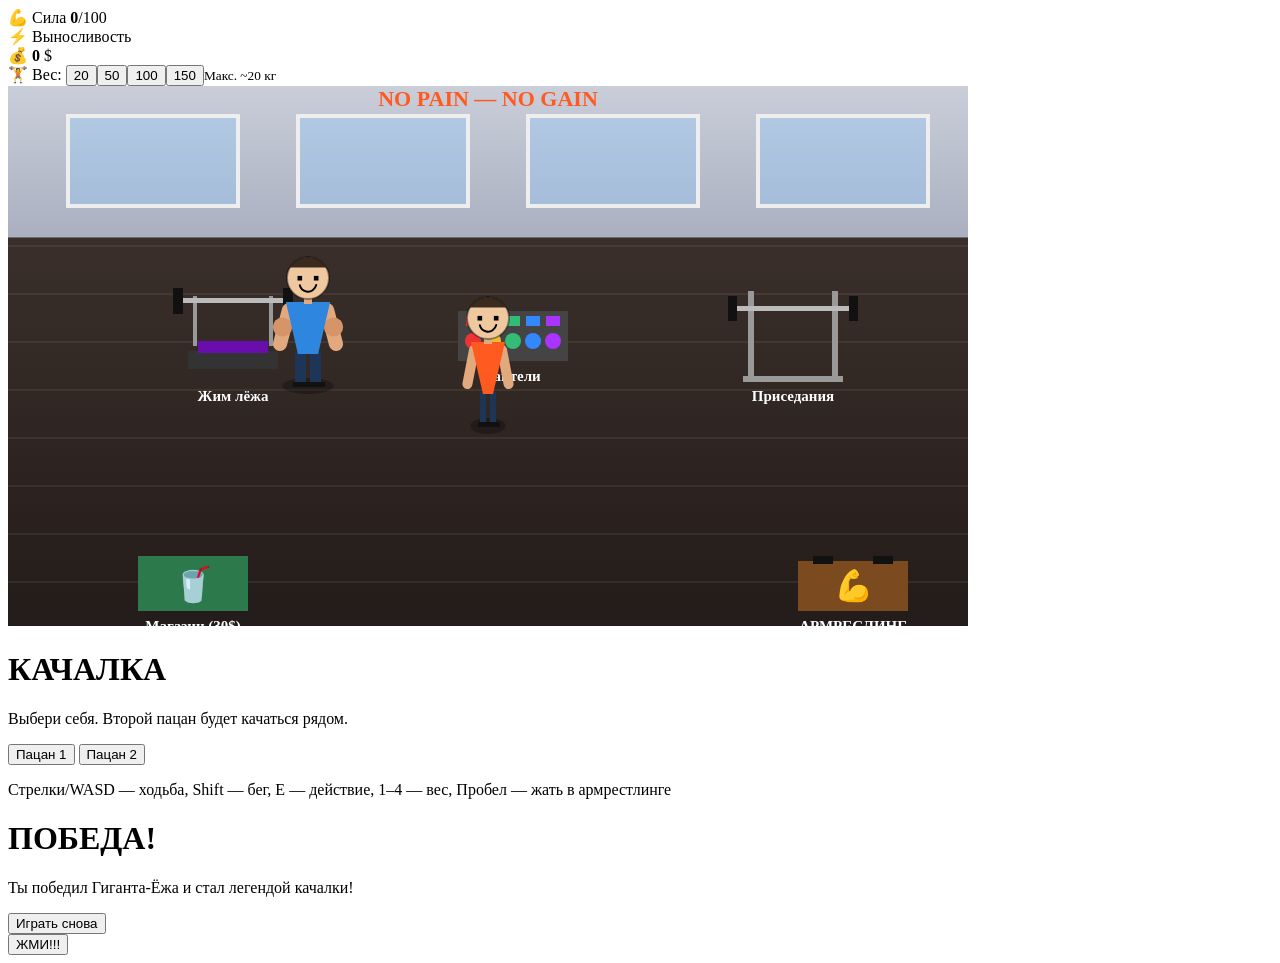
==== index.html @ 16a92e26 "Add files via upload" ====
<!DOCTYPE html>
<html lang="ru">
<head>
<meta charset="utf-8">
<meta name="viewport" content="width=device-width,initial-scale=1,user-scalable=no">
<title>Качалка: путь к Ёжику</title>
<link rel="stylesheet" href="style.css">
</head>
<body>
<div id="wrap">
  <div id="hud">
    <div class="stat">💪 Сила <b id="str">0</b>/100<div class="bar"><i id="strBar"></i></div></div>
    <div class="stat">⚡ Выносливость <b id="tired"></b><div class="bar"><i id="staBar"></i></div></div>
    <div class="stat">💰 <b id="money">0</b> $</div>
    <div class="stat">🏋️ Вес: <span id="wbtns"></span><small id="maxw"></small></div>
  </div>
  <canvas id="c" width="960" height="540"></canvas>
  <div id="msg"></div>

  <div id="select" class="overlay">
    <h1>КАЧАЛКА</h1>
    <p>Выбери себя. Второй пацан будет качаться рядом.</p>
    <div class="cards">
      <button class="card" onclick="startGame(0)"><img src="face1.jpg" alt=""><span>Пацан 1</span></button>
      <button class="card" onclick="startGame(1)"><img src="face2.jpg" alt=""><span>Пацан 2</span></button>
    </div>
    <p class="small">Стрелки/WASD — ходьба, Shift — бег, E — действие, 1–4 — вес, Пробел — жать в армрестлинге</p>
  </div>

  <div id="armMenu" class="overlay hidden"></div>
  <div id="end" class="overlay hidden">
    <h1>ПОБЕДА!</h1>
    <p>Ты победил Гиганта-Ёжа и стал легендой качалки!</p>
    <button class="big" onclick="location.reload()">Играть снова</button>
  </div>

  <button id="pull" class="hidden">ЖМИ!!!</button>
  <div id="pad">
    <button data-k="ArrowLeft">◀</button><button data-k="ArrowUp">▲</button>
    <button data-k="ArrowDown">▼</button><button data-k="ArrowRight">▶</button>
    <button data-k="ShiftLeft">БЕГ</button><button data-k="KeyE">E</button>
  </div>
</div>
<script src="game.js"></script>
</body>
</html>
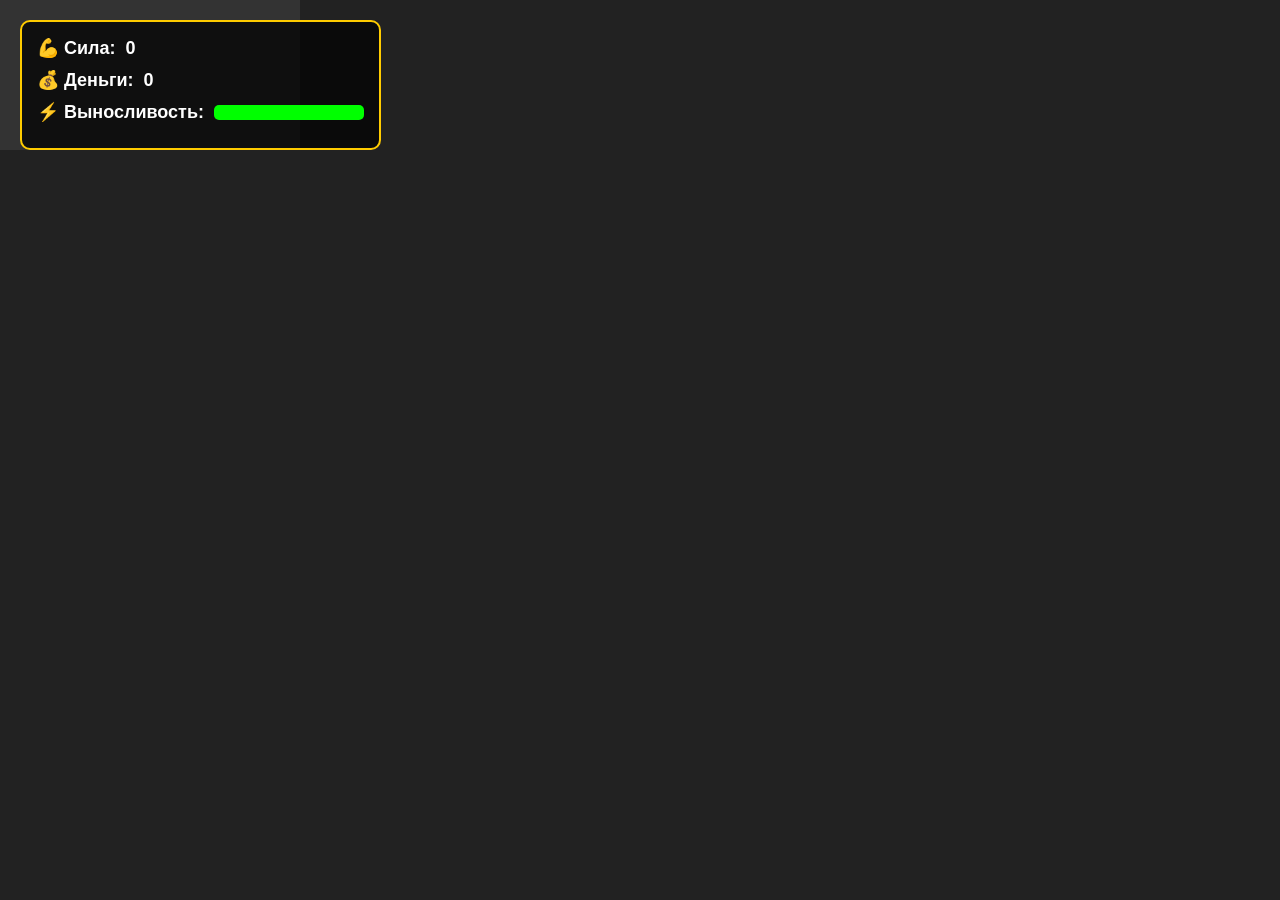
==== commit 87b0b799: "Add files via upload" ====
--- a/index.html
+++ b/index.html
@@ -1,46 +1,29 @@
 <!DOCTYPE html>
 <html lang="ru">
 <head>
-<meta charset="utf-8">
-<meta name="viewport" content="width=device-width,initial-scale=1,user-scalable=no">
-<title>Качалка: путь к Ёжику</title>
-<link rel="stylesheet" href="style.css">
+    <meta charset="UTF-8">
+    <meta name="viewport" content="width=device-width, initial-scale=1.0">
+    <title>Симулятор Качка</title>
+    <link rel="stylesheet" href="style.css">
 </head>
 <body>
-<div id="wrap">
-  <div id="hud">
-    <div class="stat">💪 Сила <b id="str">0</b>/100<div class="bar"><i id="strBar"></i></div></div>
-    <div class="stat">⚡ Выносливость <b id="tired"></b><div class="bar"><i id="staBar"></i></div></div>
-    <div class="stat">💰 <b id="money">0</b> $</div>
-    <div class="stat">🏋️ Вес: <span id="wbtns"></span><small id="maxw"></small></div>
-  </div>
-  <canvas id="c" width="960" height="540"></canvas>
-  <div id="msg"></div>
-
-  <div id="select" class="overlay">
-    <h1>КАЧАЛКА</h1>
-    <p>Выбери себя. Второй пацан будет качаться рядом.</p>
-    <div class="cards">
-      <button class="card" onclick="startGame(0)"><img src="face1.jpg" alt=""><span>Пацан 1</span></button>
-      <button class="card" onclick="startGame(1)"><img src="face2.jpg" alt=""><span>Пацан 2</span></button>
+    <div id="game-container">
+        <canvas id="gameCanvas"></canvas>
+        <div id="ui">
+            <div class="stat">💪 Сила: <span id="strength">0</span></div>
+            <div class="stat">💰 Деньги: <span id="money">0</span></div>
+            <div class="stat">⚡ Выносливость: <div class="bar-bg"><div id="stamina-bar" class="bar-fill"></div></div></div>
+            <div id="status-message"></div>
+        </div>
+        <div id="minigame-ui" class="hidden">
+            <h2 id="minigame-title">АРМРЕСТЛИНГ</h2>
+            <p>Быстро жми <b>ПРОБЕЛ</b> чтобы победить!</p>
+            <div class="tug-bar-bg">
+                <div id="tug-bar-fill"></div>
+            </div>
+            <button id="start-minigame-btn">Начать</button>
+        </div>
     </div>
-    <p class="small">Стрелки/WASD — ходьба, Shift — бег, E — действие, 1–4 — вес, Пробел — жать в армрестлинге</p>
-  </div>
-
-  <div id="armMenu" class="overlay hidden"></div>
-  <div id="end" class="overlay hidden">
-    <h1>ПОБЕДА!</h1>
-    <p>Ты победил Гиганта-Ёжа и стал легендой качалки!</p>
-    <button class="big" onclick="location.reload()">Играть снова</button>
-  </div>
-
-  <button id="pull" class="hidden">ЖМИ!!!</button>
-  <div id="pad">
-    <button data-k="ArrowLeft">◀</button><button data-k="ArrowUp">▲</button>
-    <button data-k="ArrowDown">▼</button><button data-k="ArrowRight">▶</button>
-    <button data-k="ShiftLeft">БЕГ</button><button data-k="KeyE">E</button>
-  </div>
-</div>
-<script src="game.js"></script>
+    <script src="script.js"></script>
 </body>
-</html>
+</html>
--- a/style.css
+++ b/style.css
@@ -0,0 +1,108 @@
+body {
+    margin: 0;
+    overflow: hidden;
+    background-color: #222;
+    font-family: 'Arial', sans-serif;
+    color: white;
+}
+
+#game-container {
+    position: relative;
+    width: 100vw;
+    height: 100vh;
+}
+
+canvas {
+    display: block;
+    background-color: #333;
+}
+
+#ui {
+    position: absolute;
+    top: 20px;
+    left: 20px;
+    background: rgba(0, 0, 0, 0.7);
+    padding: 15px;
+    border-radius: 10px;
+    border: 2px solid #ffcc00;
+    pointer-events: none;
+}
+
+.stat {
+    margin-bottom: 10px;
+    font-size: 18px;
+    font-weight: bold;
+    display: flex;
+    align-items: center;
+    gap: 10px;
+}
+
+.bar-bg {
+    width: 150px;
+    height: 15px;
+    background: #555;
+    border-radius: 5px;
+    overflow: hidden;
+}
+
+.bar-fill {
+    height: 100%;
+    background: #00ff00;
+    width: 100%;
+    transition: width 0.1s;
+}
+
+#status-message {
+    color: #ffcc00;
+    font-size: 14px;
+    margin-top: 10px;
+    max-width: 200px;
+}
+
+#minigame-ui {
+    position: absolute;
+    top: 50%;
+    left: 50%;
+    transform: translate(-50%, -50%);
+    background: rgba(0, 0, 0, 0.9);
+    padding: 30px;
+    border-radius: 15px;
+    border: 3px solid #ff4444;
+    text-align: center;
+    width: 300px;
+    z-index: 10;
+}
+
+.hidden {
+    display: none !important;
+}
+
+.tug-bar-bg {
+    width: 100%;
+    height: 30px;
+    background: #444;
+    border: 2px solid #fff;
+    margin: 20px 0;
+    position: relative;
+    overflow: hidden;
+}
+
+#tug-bar-fill {
+    height: 100%;
+    background: #ff4444;
+    width: 50%;
+    transition: width 0.05s;
+}
+
+button {
+    padding: 10px 20px;
+    font-size: 18px;
+    background: #ffcc00;
+    border: none;
+    border-radius: 5px;
+    cursor: pointer;
+    font-weight: bold;
+}
+button:hover {
+    background: #ffaa00;
+}
